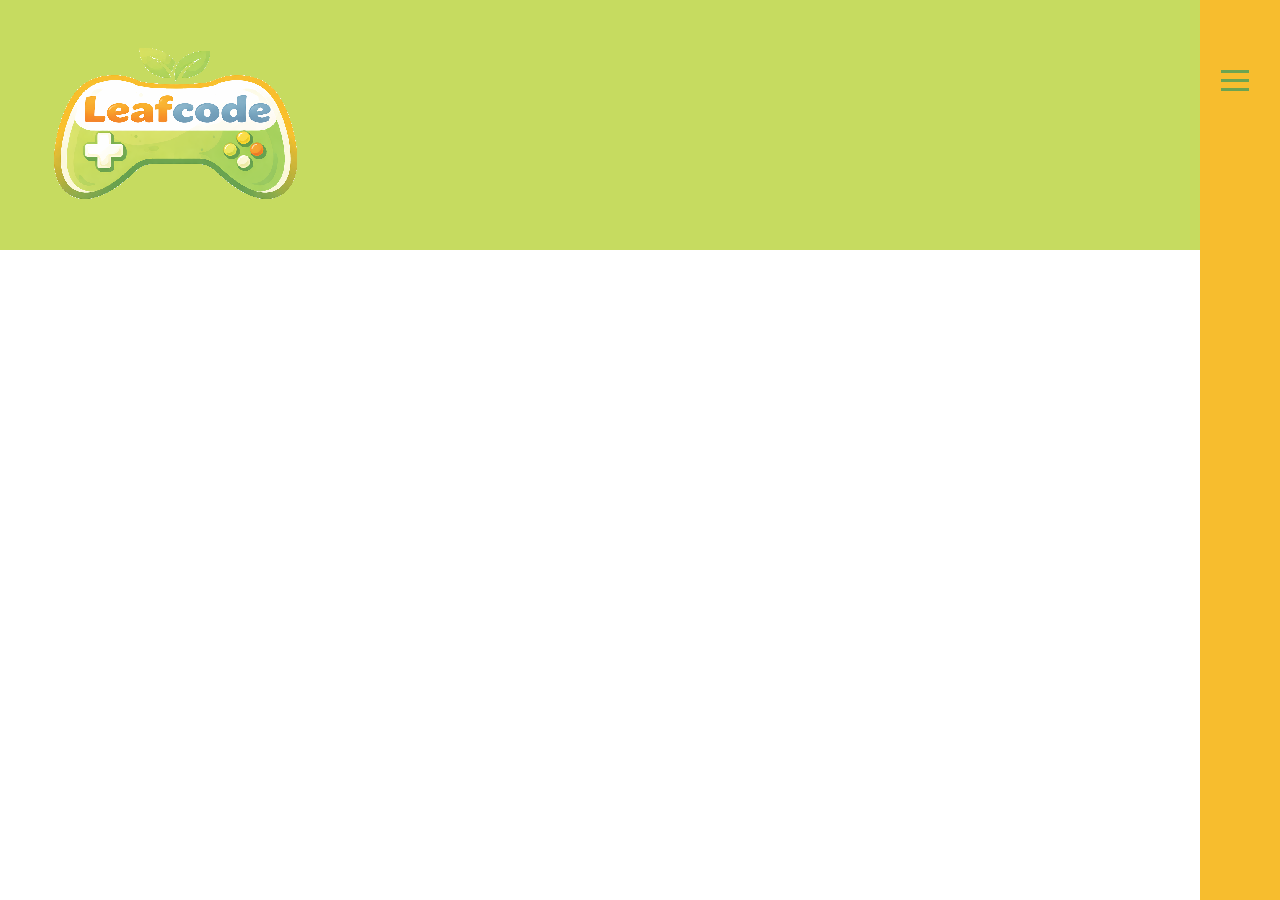
==== index.html @ 5fb4eae0 "icône de menu apparait et ajout du burger menu dans toutes les pages. Lorsqu'on click sur la page le" ====
<!DOCTYPE html>
<html lang="en">
<head>
    <meta charset="UTF-8">
    <meta name="viewport" content="width=device-width, initial-scale=1.0">
    <link rel="icon" type="image/x-icon" href="leafcode-LogoSiteWeb.png">
    <title>Document</title>
    <link rel="stylesheet" href="style.css">
</head>
<body>
    <div class="overlay" id="overlay"></div>
    <header>
        <img src="leafcode-LogoSiteWeb.png" alt="Une manette sur laquelle est écrit leafcode avec deux feuilles de plante comme antenne"> 
    </header>
    <nav class="nav" id="nav">
        <button class="burger" id="burger">
            <span class="burger-icon">
                <span class="burger-line"></span>
                <span class="burger-line"></span>
                <span class="burger-line"></span>
            </span>
        </button>
        <a href="jeuUn.html" class="nav-link">L'univers d'Altius</a>
        <a href="jeuDeux.html" class="nav-link">Rasta Bleu</a>
        <a href="jeuTrois.html" class="nav-link">Cocci Ninja</a>
        <a href="contact.html" class="nav-link">Support</a>
    </nav>
    <section></section>
    <section></section>
    <footer></footer>
    <script src="script.js"></script>
</body>
</html>
---- style.css ----
:root{
    /*Les échelles du texte*/
    --miseAEchelle: 1.618;
    --petit-Texte: 16px;
    --moyen-Texte: calc(var(--miseAEchelle)*var(--petit-Texte));
    --gros-Texte: calc(var(--miseAEchelle)*var(--moyen-Texte));
    --Giga-Texte: calc(var(--miseAEchelle)*var(--gros-Texte));
  /*les couleurs*/
    --couleur-or: #F7BD2E;
    --couleur-bleu-stylo:#86B1C9;
    --couleur-vert-pelouse-pale:#C6DB60;
    --couleur-vert-feuille-plante:#6CA450;
    
}
*{
  margin: 0;
  padding: 0;
  box-sizing: border-box;
}

header{
  display: flex;
  background-color: var(--couleur-vert-pelouse-pale);
  justify-content: space-between;
  padding: 1.5rem 2rem;
  align-items: center;
}

.burger{
  --sizeBtn: 2.5rem;
  width: var(--sizeBtn);
  height: var(--sizeBtn);
  display: grid;
  place-items: center;
  cursor: pointer;
  border: none;
  background: none;
  position: absolute;
  right: 265px;
  top: 60px;
}
.burger-icon{
  display: flex;
  flex-direction: column;
  width: 28px;
  gap: 6px;
}
.burger-line{
  height: 3px;
  background-color:var(--couleur-vert-feuille-plante);
  transition: transform 1s ease;
}
.burger.is-open .burger-line:nth-child(1){
  transform: translateY(7.5px) rotate(45deg);

}
.burger.is-open .burger-line:nth-child(2){
  width: 0;
  opacity: 0;

}
.burger.is-open .burger-line:nth-child(3){
  transform: translateY(-10px) rotate(-45deg);

}
.overlay{
  position: fixed;
  pointer-events: none;
  background-color: rgba(0,0,0,0.6);
  backdrop-filter: blur(2px);
  inset: 0;
  opacity: 0;
  z-index: 99;
}
.overlay.is-open{
  opacity: 1;
  pointer-events: all;
}

.nav{
  background-color: var(--couleur-or);
  width: 320px;
  position: fixed;
  inset: 0 0 0 auto;
  display: flex;
  flex-direction: column;
  gap: 0.7rem;

  transform: translateX(calc(100% - 80px));
  transition: transform 0.4s ease;

  padding: 6rem 6rem 3rem;
  z-index: 200;
}
.nav.is-open{
  transform: translateX(0);
}
.nav-link{
  color:var(--couleur-vert-feuille-plante);
  text-decoration: none;
  padding: 0.6rem 0;
  font-size: 1.6rem;

}
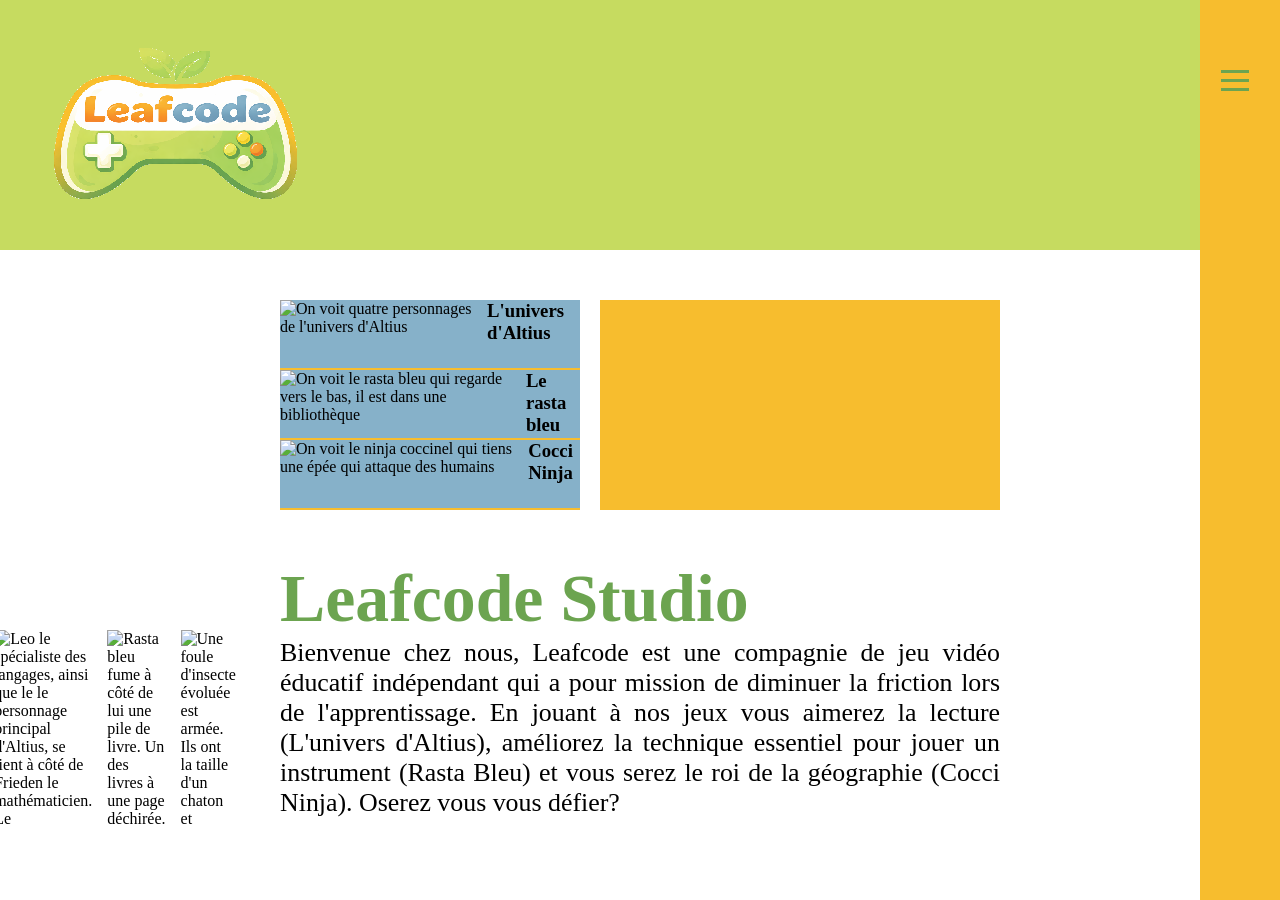
==== commit 9da84683: "Structure de la page d'Accueil mise en place sans les images. Nth-child de la liste des jeux ne fonc" ====
--- a/index.html
+++ b/index.html
@@ -25,8 +25,38 @@
         <a href="jeuTrois.html" class="nav-link">Cocci Ninja</a>
         <a href="contact.html" class="nav-link">Support</a>
     </nav>
-    <section></section>
-    <section></section>
+    <div class="maPageAccueil">
+        <section class="premiereSectionAccueil">
+            <div class="sectionListeDeJeuAccueil">
+                <div class="jeu">
+                    <img src="" alt="On voit quatre personnages de l'univers d'Altius">
+                    <h3>L'univers d'Altius</h3>
+                </div>
+                <div class="jeu">
+                    <img src="" alt="On voit le rasta bleu qui regarde vers le bas, il est dans une bibliothèque">
+                    <h3>Le rasta bleu</h3>
+                </div>
+                <div class="jeu">
+                    <img src="" alt="On voit le ninja coccinel qui tiens une épée qui attaque des humains">
+                    <h3>Cocci Ninja</h3>
+                </div>
+            </div>
+            <div class="sectionAffichageJeuAccueil">
+
+            </div>
+        </section>
+        <section class="deuxiemeSectionAccueil">
+            <div class="sectionTextAccueil">
+                <h1>Leafcode Studio</h1>
+                <p>Bienvenue chez nous, Leafcode est une compagnie de jeu vidéo éducatif indépendant qui a pour mission de diminuer la friction lors de l'apprentissage. En jouant à nos jeux vous aimerez la lecture (L'univers d'Altius), améliorez la technique essentiel pour jouer un instrument (Rasta Bleu) et vous serez le roi de la géographie (Cocci Ninja). Oserez vous vous défier?</p>  
+            </div>
+        </section>
+        <section class="troisiemeSectionAccueil">
+            <img src="" alt="Leo le spécialiste des langages, ainsi que le le personnage principal d'Altius, se tient à côté de Frieden le mathématicien. Le mathématicien pointe le ciel tandis que le langagiste pointe la terre. En arrière plan on voit FALL, le musicien, ainsi que Coisabafe le chimiste.">
+            <img src="" alt="Rasta bleu fume à côté de lui une pile de livre. Un des livres à une page déchirée. Cette page à servi au rasta pour rouler son joint.">
+            <img src="" alt="Une foule d'insecte évoluée est armée. Ils ont la taille d'un chaton et attaque des humains qui sont sur la plage. ">
+        </section>
+    </div>
     <footer></footer>
     <script src="script.js"></script>
 </body>
--- a/style.css
+++ b/style.css
@@ -9,15 +9,25 @@
     --couleur-or: #F7BD2E;
     --couleur-bleu-stylo:#86B1C9;
     --couleur-vert-pelouse-pale:#C6DB60;
-    --couleur-vert-feuille-plante:#6CA450;
-    
+    --couleur-vert-feuille-plante:#6CA450; 
+
+    font-family: Georgia, 'Times New Roman', Times, serif;
 }
 *{
   margin: 0;
   padding: 0;
   box-sizing: border-box;
 }
+h1{
+  font-size: var(--Giga-Texte);
+  color:var(--couleur-vert-feuille-plante);
+}
+p{
+  font-size: var(--moyen-Texte);
 
+}
+
+/* Les lignes qui suivent permettent la réalisation du menu burger  */
 header{
   display: flex;
   background-color: var(--couleur-vert-pelouse-pale);
@@ -25,7 +35,6 @@
   padding: 1.5rem 2rem;
   align-items: center;
 }
-
 .burger{
   --sizeBtn: 2.5rem;
   width: var(--sizeBtn);
@@ -101,4 +110,63 @@
   padding: 0.6rem 0;
   font-size: 1.6rem;
 
-}+}
+
+/* les lignes suivantes sont nécessaires à la mise en page de la page d'accueil */
+.maPageAccueil{
+  display: flex;
+  flex-direction: column;
+  margin-top: 50px;
+  gap: 50px;
+}
+
+
+/* la première section */
+.premiereSectionAccueil{
+  display: flex;
+  gap: 20px;
+  justify-content: center;
+}
+.sectionListeDeJeuAccueil{
+  display: flex;
+  flex-direction: column;
+}
+.sectionListeDeJeuAccueil:nth-child(2){
+  border-bottom: none;
+}
+.jeu{
+  display: flex;
+  width: 300px;
+  height: 70px;
+  background-color: var(--couleur-bleu-stylo);
+  border-bottom: 2px solid var(--couleur-or);
+}
+.sectionAffichageJeuAccueil{
+  width:400px;
+  height:210px;
+  background-color: var(--couleur-or);
+}
+
+/* la deuxième section */
+.deuxiemeSectionAccueil{
+  display: flex;
+  justify-content: center; 
+}
+.sectionTextAccueil{
+  display: flex;
+  flex-direction: column;
+  width: 720px;
+  height: 20px;
+}
+.sectionTextAccueil p{
+  text-align: justify;
+}
+
+/* la troisième section */
+.troisiemeSectionAccueil {
+  display: flex;
+  gap: 15px;
+  width: 230px;
+  height: 200px;
+  justify-content: center;
+}
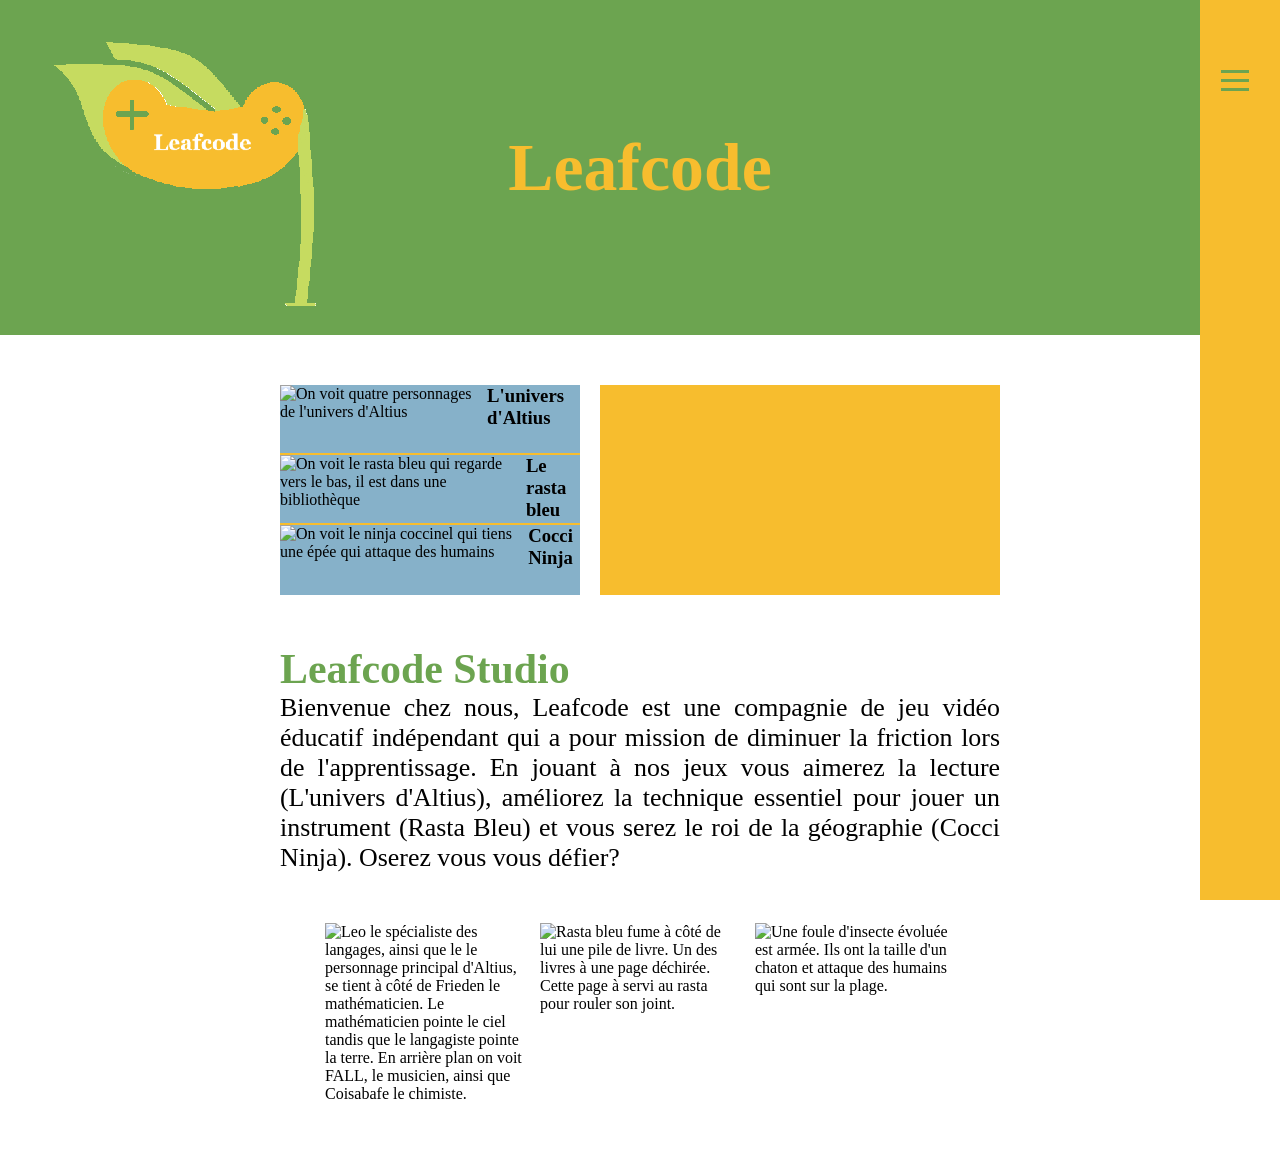
==== commit bd275a30: "Les bugs sur la page d'accueil sont fixés. La structure de la page du jeu 1 est faite. Il reste à fa" ====
--- a/index.html
+++ b/index.html
@@ -10,7 +10,9 @@
 <body>
     <div class="overlay" id="overlay"></div>
     <header>
-        <img src="leafcode-LogoSiteWeb.png" alt="Une manette sur laquelle est écrit leafcode avec deux feuilles de plante comme antenne"> 
+         <div><img src="leafcode-LogoSiteWeb.png" alt="Une manette à l'envers sur laquelle est écrit leafcode avec deux feuilles de plante qui sortent sur le côté comme les feuilles d'une graine qui germe"></div>
+        <h1>Leafcode</h1>
+        <div></div>
     </header>
     <nav class="nav" id="nav">
         <button class="burger" id="burger">
@@ -47,7 +49,7 @@
         </section>
         <section class="deuxiemeSectionAccueil">
             <div class="sectionTextAccueil">
-                <h1>Leafcode Studio</h1>
+                <h2>Leafcode Studio</h2>
                 <p>Bienvenue chez nous, Leafcode est une compagnie de jeu vidéo éducatif indépendant qui a pour mission de diminuer la friction lors de l'apprentissage. En jouant à nos jeux vous aimerez la lecture (L'univers d'Altius), améliorez la technique essentiel pour jouer un instrument (Rasta Bleu) et vous serez le roi de la géographie (Cocci Ninja). Oserez vous vous défier?</p>  
             </div>
         </section>
--- a/style.css
+++ b/style.css
@@ -20,6 +20,10 @@
 }
 h1{
   font-size: var(--Giga-Texte);
+  color:var(--couleur-or);
+}
+h2{
+  font-size: var(--gros-Texte);
   color:var(--couleur-vert-feuille-plante);
 }
 p{
@@ -30,10 +34,22 @@
 /* Les lignes qui suivent permettent la réalisation du menu burger  */
 header{
   display: flex;
-  background-color: var(--couleur-vert-pelouse-pale);
+  background-color: var(--couleur-vert-feuille-plante);
   justify-content: space-between;
   padding: 1.5rem 2rem;
   align-items: center;
+  text-align: center;
+  
+}
+
+header > h1,
+header > div {
+  flex: 1;
+}
+
+header > div > img {
+  display: flex;
+  align-items: flex-start;
 }
 .burger{
   --sizeBtn: 2.5rem;
@@ -118,6 +134,7 @@
   flex-direction: column;
   margin-top: 50px;
   gap: 50px;
+  align-items: center;
 }
 
 
@@ -125,13 +142,12 @@
 .premiereSectionAccueil{
   display: flex;
   gap: 20px;
-  justify-content: center;
 }
 .sectionListeDeJeuAccueil{
   display: flex;
   flex-direction: column;
 }
-.sectionListeDeJeuAccueil:nth-child(2){
+.jeu:nth-child(3){
   border-bottom: none;
 }
 .jeu{
@@ -150,13 +166,11 @@
 /* la deuxième section */
 .deuxiemeSectionAccueil{
   display: flex;
-  justify-content: center; 
 }
 .sectionTextAccueil{
   display: flex;
   flex-direction: column;
   width: 720px;
-  height: 20px;
 }
 .sectionTextAccueil p{
   text-align: justify;
@@ -166,7 +180,47 @@
 .troisiemeSectionAccueil {
   display: flex;
   gap: 15px;
-  width: 230px;
-  height: 200px;
-  justify-content: center;
-}
+}
+.troisiemeSectionAccueil img{
+  width: 200px;
+  height: 230px;
+}
+
+/* les lignes suivantes sont nécessaires à la mise en page de la page de jeuUn */
+
+/* la première section */
+.pageJeuUn{
+  display: flex;
+  flex-direction: column;
+  margin-top: 50px;
+  gap: 75px;
+  align-items: center;
+}
+
+/* la deuxième section */
+.deuxiemeSectionJeuUn{
+  display: flex;
+  gap: 30px;
+}
+.carteGamePlay{
+  display: flex;
+  flex-direction: column;
+  gap: 20px;
+  width: 300px;
+}
+
+/*la troisième section*/
+.troisiemeSectionJeuUn{
+  display: flex;
+  gap: 30px;
+}
+.informationsPersonnageJeuUn{
+  display: flex;
+  flex-direction: column;
+  gap: 20px;
+  width: 500px;
+}
+.selectionDePersonnageJeuUn{
+  display: flex;
+  gap: 10px;
+}
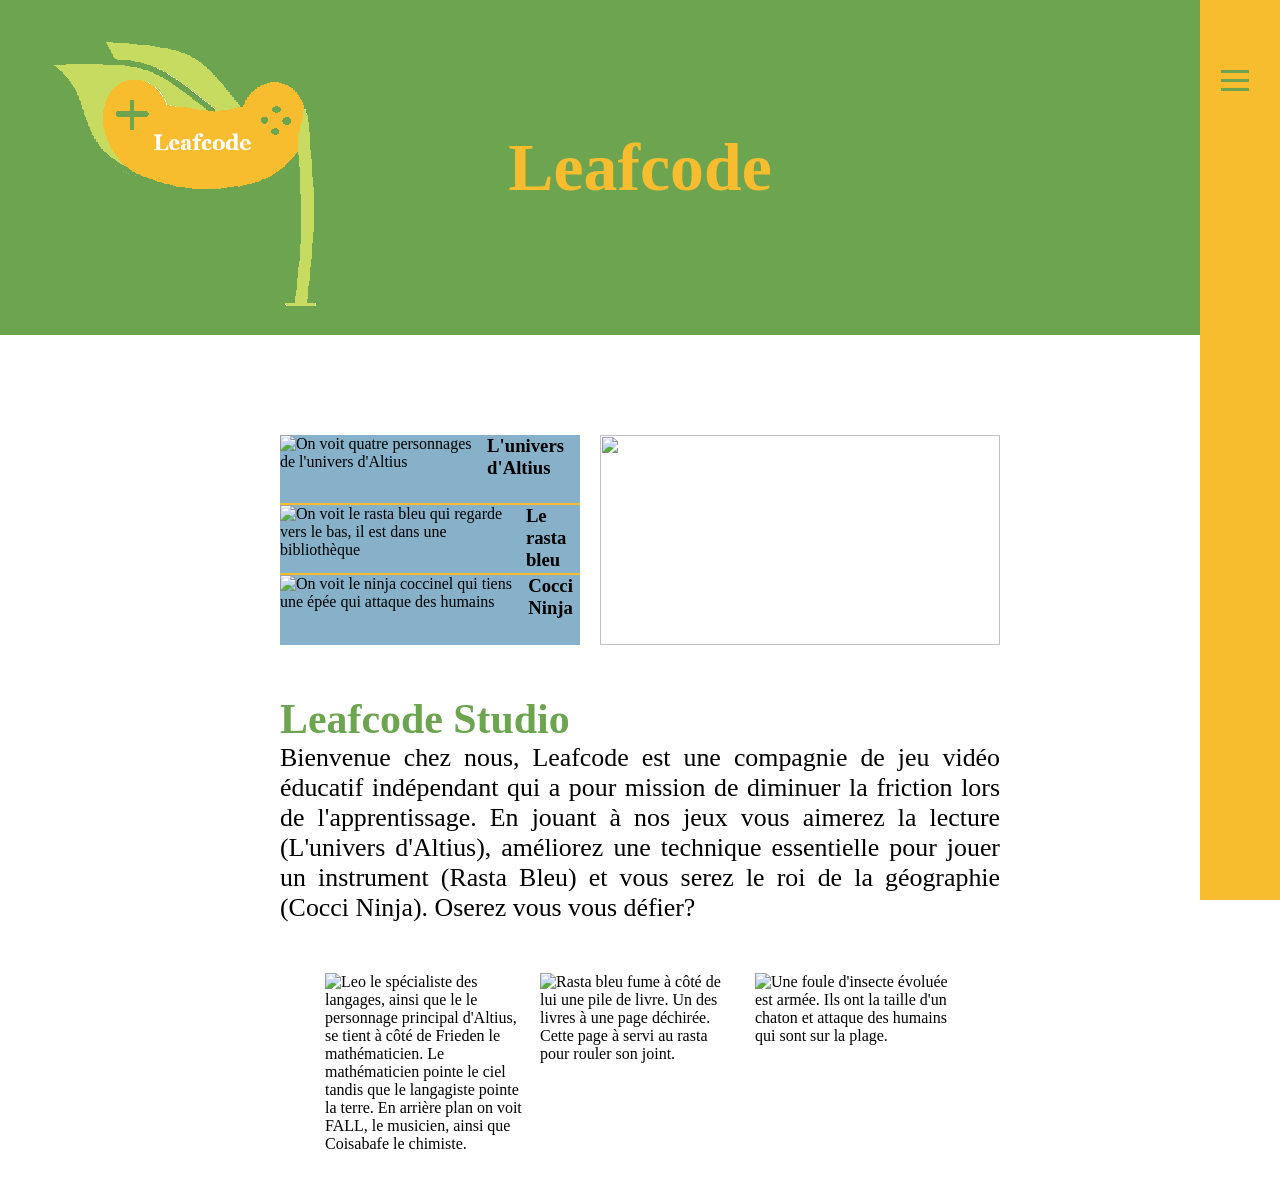
==== commit 67f88850: "structure de toutes les pages faîte et ajout d'arrière plan à la page jeuTrois" ====
--- a/index.html
+++ b/index.html
@@ -4,7 +4,7 @@
     <meta charset="UTF-8">
     <meta name="viewport" content="width=device-width, initial-scale=1.0">
     <link rel="icon" type="image/x-icon" href="leafcode-LogoSiteWeb.png">
-    <title>Document</title>
+    <title>Leafcode</title>
     <link rel="stylesheet" href="style.css">
 </head>
 <body>
@@ -43,14 +43,12 @@
                     <h3>Cocci Ninja</h3>
                 </div>
             </div>
-            <div class="sectionAffichageJeuAccueil">
-
-            </div>
+            <img src="" alt="" class="sectionAffichageJeuAccueil"> 
         </section>
         <section class="deuxiemeSectionAccueil">
             <div class="sectionTextAccueil">
                 <h2>Leafcode Studio</h2>
-                <p>Bienvenue chez nous, Leafcode est une compagnie de jeu vidéo éducatif indépendant qui a pour mission de diminuer la friction lors de l'apprentissage. En jouant à nos jeux vous aimerez la lecture (L'univers d'Altius), améliorez la technique essentiel pour jouer un instrument (Rasta Bleu) et vous serez le roi de la géographie (Cocci Ninja). Oserez vous vous défier?</p>  
+                <p>Bienvenue chez nous, Leafcode est une compagnie de jeu vidéo éducatif indépendant qui a pour mission de diminuer la friction lors de l'apprentissage. En jouant à nos jeux vous aimerez la lecture (L'univers d'Altius), améliorez une technique essentielle pour jouer un instrument (Rasta Bleu) et vous serez le roi de la géographie (Cocci Ninja). Oserez vous vous défier?</p>  
             </div>
         </section>
         <section class="troisiemeSectionAccueil">
--- a/style.css
+++ b/style.css
@@ -132,7 +132,7 @@
 .maPageAccueil{
   display: flex;
   flex-direction: column;
-  margin-top: 50px;
+  margin-top: 100px;
   gap: 50px;
   align-items: center;
 }
@@ -160,7 +160,6 @@
 .sectionAffichageJeuAccueil{
   width:400px;
   height:210px;
-  background-color: var(--couleur-or);
 }
 
 /* la deuxième section */
@@ -192,7 +191,7 @@
 .pageJeuUn{
   display: flex;
   flex-direction: column;
-  margin-top: 50px;
+  margin-top: 100px;
   gap: 75px;
   align-items: center;
 }
@@ -223,4 +222,75 @@
 .selectionDePersonnageJeuUn{
   display: flex;
   gap: 10px;
-}+}
+
+
+/* les lignes suivantes sont nécessaires à la mise en page de la page de jeuDeux */
+
+.sectionCarteJeuDeux{
+  display: flex;
+  flex-direction: column;
+  margin-top: 100px;
+  gap:75px;
+  align-items:center;
+}
+.infoCarteJeuDeux{
+  display: flex;
+  width: 500px;
+}
+
+
+
+/* les lignes suivantes sont nécessaires à la mise en page de la page de jeuTrois */
+.sectionUniqueJeuTrois{
+  display: flex;
+  flex-direction: column;
+  margin-top: 100px;
+  gap: 150px;
+  align-items: center;
+}
+.blocHistoireJeuTrois{
+  text-align: center;
+  width: 800px;
+}
+.blocHistoireJeuTrois p{
+background-color: white;
+}
+.jeuTrois{
+  background-image: url(arrierePlanJeuTrois.png);
+  background-repeat: no-repeat;
+  background-position: center;
+  background-attachment: fixed;
+  background-size: cover;
+}
+/* les lignes suivantes sont nécessaires à la mise en page de la page de Support */
+.sectionFormulairePageSupport{
+  margin-top: 100px;
+  display:flex;
+  flex-direction:column;
+  gap: 20px;
+  align-items: center;
+}
+input{
+  border-radius: 10px;
+  width: 500px;
+  height:100px;
+}
+textarea{
+  width: 500px;
+  height: 200px;
+}
+
+button{
+  border-radius: 10px;
+  width:150px;
+  height: 50px;
+  background-color: var(--couleur-or);
+  font-family: Georgia, 'Times New Roman', Times, serif;
+  font-size: var(--moyen-Texte);
+  border: 2px solid var(--couleur-vert-feuille-plante);
+}
+button:hover{
+  border-top: 2px solid var(--couleur-vert-pelouse-pale);
+  border-left: 2px solid var(--couleur-vert-pelouse-pale);
+}
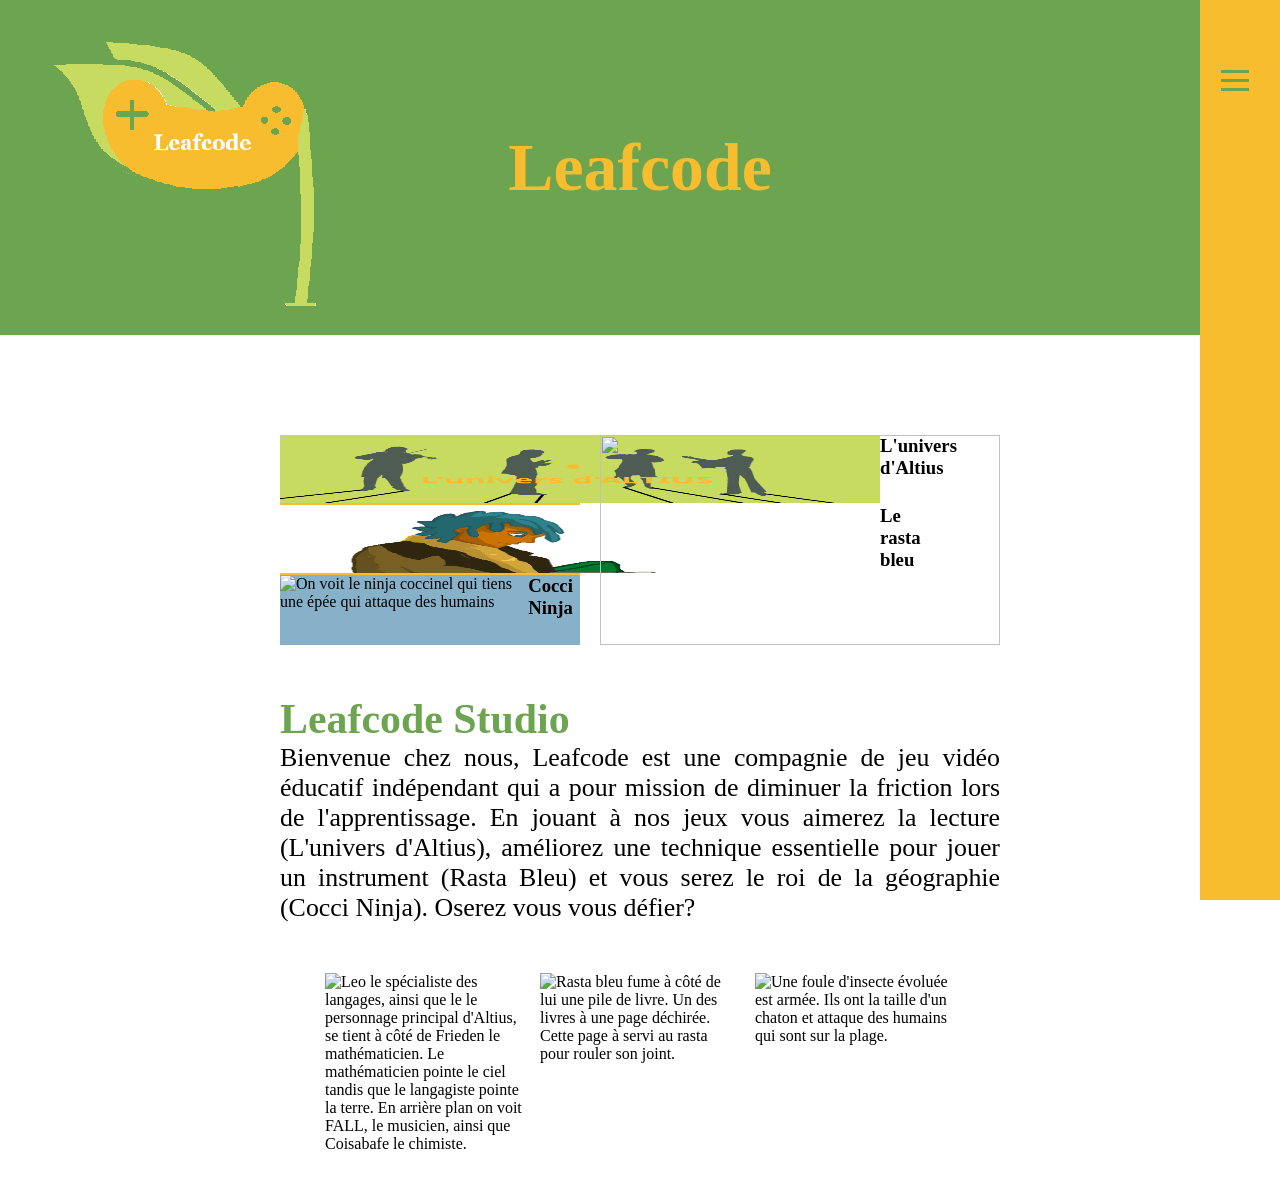
==== commit 7bd647c6: "ajout des images dans le jeuUn et aussi le javascript necessaire pour que lorsqu'on selectionne un p" ====
--- a/index.html
+++ b/index.html
@@ -31,11 +31,11 @@
         <section class="premiereSectionAccueil">
             <div class="sectionListeDeJeuAccueil">
                 <div class="jeu">
-                    <img src="" alt="On voit quatre personnages de l'univers d'Altius">
+                    <img src="banniereJeuUnAccueil.png" alt="On voit quatre personnages de l'univers d'Altius">
                     <h3>L'univers d'Altius</h3>
                 </div>
                 <div class="jeu">
-                    <img src="" alt="On voit le rasta bleu qui regarde vers le bas, il est dans une bibliothèque">
+                    <img src="banniereJeuDeuxAccueil.png" alt="On voit le rasta bleu qui regarde vers le bas, il est dans une bibliothèque">
                     <h3>Le rasta bleu</h3>
                 </div>
                 <div class="jeu">
--- a/style.css
+++ b/style.css
@@ -195,7 +195,9 @@
   gap: 75px;
   align-items: center;
 }
-
+.banniereJeuUn{
+  border-radius: 5px;
+}
 /* la deuxième section */
 .deuxiemeSectionJeuUn{
   display: flex;
@@ -221,7 +223,7 @@
 }
 .selectionDePersonnageJeuUn{
   display: flex;
-  gap: 10px;
+  gap: 25px;
 }
 
 
@@ -236,10 +238,28 @@
 }
 .infoCarteJeuDeux{
   display: flex;
-  width: 500px;
-}
-
-
+  width: 600px;
+  gap:15px;
+}
+.infoCarteJeuDeux img{
+  border-radius: 5px;
+  border: 2px solid var(--couleur-or);
+  width:400px;
+}
+.infoCarteJeuDeux p{
+ color: var(--couleur-vert-feuille-plante);
+ border: 2px solid var(--couleur-vert-feuille-plante);
+ background-color: var(--couleur-or);
+ padding: 10px;
+ border-radius: 5px;
+}
+.jeuDeux{
+  background-image: url(arrierePlanJeuDeux.png);
+  background-repeat: no-repeat;
+  background-position: center;
+  background-attachment: fixed;
+  background-size: cover;
+}
 
 /* les lignes suivantes sont nécessaires à la mise en page de la page de jeuTrois */
 .sectionUniqueJeuTrois{
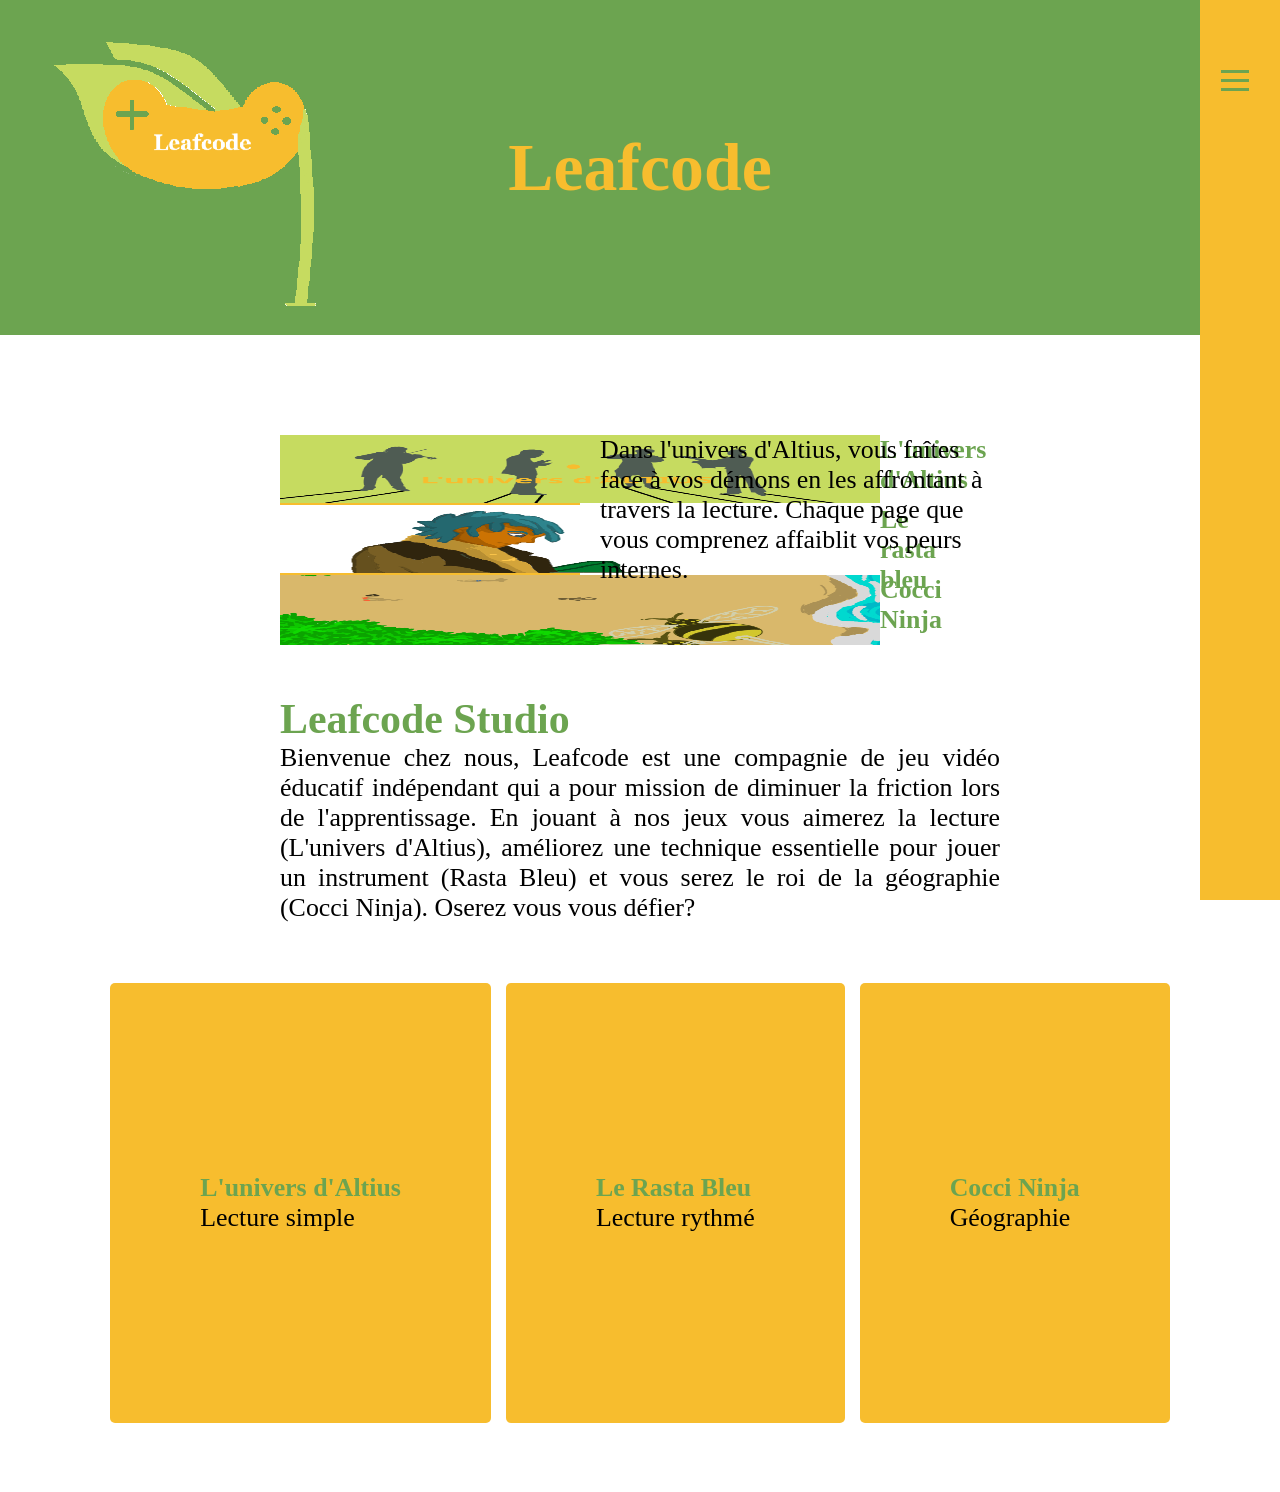
==== commit 700c4eba: "commit du dimanche soir, ajout des dernieres images et ajout d'une fonctionnalite javascript sur la " ====
--- a/index.html
+++ b/index.html
@@ -10,7 +10,7 @@
 <body>
     <div class="overlay" id="overlay"></div>
     <header>
-         <div><img src="leafcode-LogoSiteWeb.png" alt="Une manette à l'envers sur laquelle est écrit leafcode avec deux feuilles de plante qui sortent sur le côté comme les feuilles d'une graine qui germe"></div>
+         <div><img src="Images/leafcode-LogoSiteWeb.png" alt="Une manette à l'envers sur laquelle est écrit leafcode avec deux feuilles de plante qui sortent sur le côté comme les feuilles d'une graine qui germe"></div>
         <h1>Leafcode</h1>
         <div></div>
     </header>
@@ -31,19 +31,20 @@
         <section class="premiereSectionAccueil">
             <div class="sectionListeDeJeuAccueil">
                 <div class="jeu">
-                    <img src="banniereJeuUnAccueil.png" alt="On voit quatre personnages de l'univers d'Altius">
+                    <img class="imgQuiChangeP" src="Images/banniereJeuUnAccueil.png" alt="Dans l'univers d'Altius, vous faîtes face à vos démons en les affrontant à travers la lecture. Chaque page que vous comprenez affaiblit vos peurs internes. ">
                     <h3>L'univers d'Altius</h3>
                 </div>
                 <div class="jeu">
-                    <img src="banniereJeuDeuxAccueil.png" alt="On voit le rasta bleu qui regarde vers le bas, il est dans une bibliothèque">
+                    <img class="imgQuiChangeP" src="Images/banniereJeuDeuxAccueil.png" alt="Suite à une perte de contacte à la réalité à force de trop fumer, le rasta bleu n'a plus le choix de lire s'il veut réccupérer un niveau de concentration normal pour redevenir fonctionnel. Il doit lire en suivant le rythme de la musique pour rester concentré.">
                     <h3>Le rasta bleu</h3>
                 </div>
                 <div class="jeu">
-                    <img src="" alt="On voit le ninja coccinel qui tiens une épée qui attaque des humains">
+                    <img class="imgQuiChangeP"src="Images/banniereJeuTroisAccueil.png" alt="Une foule d'insecte évoluée est armée. Ils ont la taille d'un chaton et attaque des humains qui sont sur la plage.">
                     <h3>Cocci Ninja</h3>
                 </div>
             </div>
-            <img src="" alt="" class="sectionAffichageJeuAccueil"> 
+            <p id="pBanniereAccueilSelectionne">Dans l'univers d'Altius, vous faîtes face à vos démons en les affrontant à travers la lecture. Chaque page que vous comprenez affaiblit vos peurs internes. </p> 
+            <!-- àéèêîï  -->
         </section>
         <section class="deuxiemeSectionAccueil">
             <div class="sectionTextAccueil">
@@ -52,9 +53,24 @@
             </div>
         </section>
         <section class="troisiemeSectionAccueil">
-            <img src="" alt="Leo le spécialiste des langages, ainsi que le le personnage principal d'Altius, se tient à côté de Frieden le mathématicien. Le mathématicien pointe le ciel tandis que le langagiste pointe la terre. En arrière plan on voit FALL, le musicien, ainsi que Coisabafe le chimiste.">
-            <img src="" alt="Rasta bleu fume à côté de lui une pile de livre. Un des livres à une page déchirée. Cette page à servi au rasta pour rouler son joint.">
-            <img src="" alt="Une foule d'insecte évoluée est armée. Ils ont la taille d'un chaton et attaque des humains qui sont sur la plage. ">
+            <a href="jeuUn.html" class="nav-link">
+                <div class="carteUnJeu">
+                    <h3>L'univers d'Altius</h3>
+                    <p>Lecture simple</p>
+                </div>
+            </a>
+            <a href="jeuDeux.html" class="nav-link">
+                <div class="carteUnJeu">
+                    <h3>Le Rasta Bleu </h3>
+                    <p>Lecture rythmé</p>
+                </div>
+            </a>
+            <a href="jeuTrois.html" class="nav-link">
+                <div class="carteUnJeu">
+                    <h3>Cocci Ninja</h3>
+                    <p>Géographie</p>
+                </div>
+            </a>
         </section>
     </div>
     <footer></footer>
--- a/style.css
+++ b/style.css
@@ -26,6 +26,10 @@
   font-size: var(--gros-Texte);
   color:var(--couleur-vert-feuille-plante);
 }
+h3{
+  font-size: var(--moyen-Texte);
+  color:var(--couleur-vert-feuille-plante);
+}
 p{
   font-size: var(--moyen-Texte);
 
@@ -141,11 +145,16 @@
 /* la première section */
 .premiereSectionAccueil{
   display: flex;
+  width: 1000px;
   gap: 20px;
+  justify-content: center;
 }
 .sectionListeDeJeuAccueil{
   display: flex;
   flex-direction: column;
+}
+.premiereSectionAccueil p{
+  width: 400px;
 }
 .jeu:nth-child(3){
   border-bottom: none;
@@ -154,7 +163,7 @@
   display: flex;
   width: 300px;
   height: 70px;
-  background-color: var(--couleur-bleu-stylo);
+  background-color: var(--couleur-or);
   border-bottom: 2px solid var(--couleur-or);
 }
 .sectionAffichageJeuAccueil{
@@ -180,9 +189,17 @@
   display: flex;
   gap: 15px;
 }
-.troisiemeSectionAccueil img{
-  width: 200px;
-  height: 230px;
+.troisiemeSectionAccueil a{
+  color:black;
+}
+.carteUnJeu{
+  padding-left: 90px;
+  padding-right: 90px;
+  padding-top: 190px;
+  padding-bottom: 190px;
+  margin-bottom: 60px;
+  background-color: var(--couleur-or);
+  border-radius: 5px;
 }
 
 /* les lignes suivantes sont nécessaires à la mise en page de la page de jeuUn */
@@ -206,8 +223,12 @@
 .carteGamePlay{
   display: flex;
   flex-direction: column;
+  text-align: center;
   gap: 20px;
   width: 300px;
+}
+.carteGamePlay img{
+  border-radius: 5px;
 }
 
 /*la troisième section*/
@@ -254,7 +275,7 @@
  border-radius: 5px;
 }
 .jeuDeux{
-  background-image: url(arrierePlanJeuDeux.png);
+  background-image: url(Images/arrierePlanJeuDeux.png);
   background-repeat: no-repeat;
   background-position: center;
   background-attachment: fixed;
@@ -269,6 +290,9 @@
   gap: 150px;
   align-items: center;
 }
+.sectionUniqueJeuTrois img{
+  border-radius: 5px;
+}
 .blocHistoireJeuTrois{
   text-align: center;
   width: 800px;
@@ -277,7 +301,7 @@
 background-color: white;
 }
 .jeuTrois{
-  background-image: url(arrierePlanJeuTrois.png);
+  background-image: url(Images/arrierePlanJeuTrois.png);
   background-repeat: no-repeat;
   background-position: center;
   background-attachment: fixed;
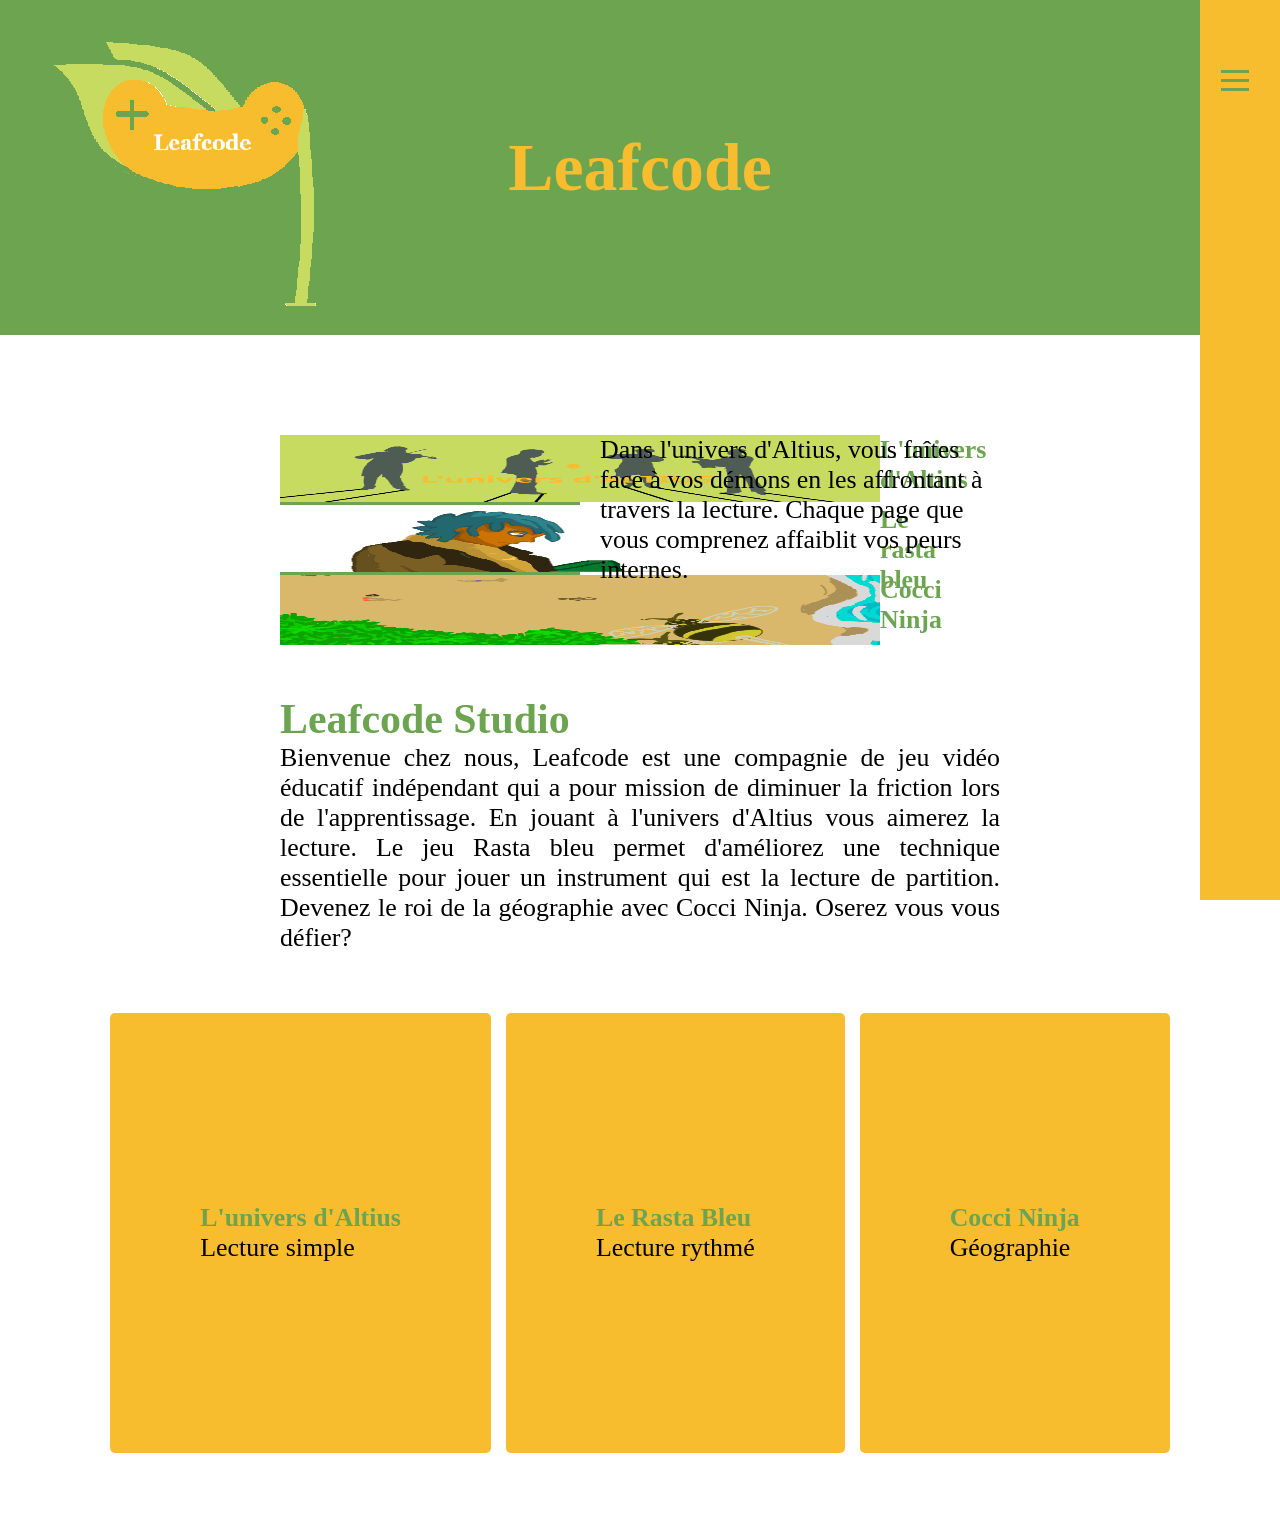
==== commit de9cc4d9: "petit commit du lundi ajout d'un media querry nécessaire pour la page d`accueil. Permettre à la troi" ====
--- a/index.html
+++ b/index.html
@@ -31,25 +31,25 @@
         <section class="premiereSectionAccueil">
             <div class="sectionListeDeJeuAccueil">
                 <div class="jeu">
-                    <img class="imgQuiChangeP" src="Images/banniereJeuUnAccueil.png" alt="Dans l'univers d'Altius, vous faîtes face à vos démons en les affrontant à travers la lecture. Chaque page que vous comprenez affaiblit vos peurs internes. ">
-                    <h3>L'univers d'Altius</h3>
+                    <img class="imgQuiChangeP" id="aArrondirCoinSupGauche" src="Images/banniereJeuUnAccueil.png" alt="Dans l'univers d'Altius, vous faîtes face à vos démons en les affrontant à travers la lecture. Chaque page que vous comprenez affaiblit vos peurs internes. ">
+                    <h3 id="aArrondirCoinSupDroit">L'univers d'Altius</h3>
                 </div>
                 <div class="jeu">
                     <img class="imgQuiChangeP" src="Images/banniereJeuDeuxAccueil.png" alt="Suite à une perte de contacte à la réalité à force de trop fumer, le rasta bleu n'a plus le choix de lire s'il veut réccupérer un niveau de concentration normal pour redevenir fonctionnel. Il doit lire en suivant le rythme de la musique pour rester concentré.">
                     <h3>Le rasta bleu</h3>
                 </div>
                 <div class="jeu">
-                    <img class="imgQuiChangeP"src="Images/banniereJeuTroisAccueil.png" alt="Une foule d'insecte évoluée est armée. Ils ont la taille d'un chaton et attaque des humains qui sont sur la plage.">
-                    <h3>Cocci Ninja</h3>
+                    <img class="imgQuiChangeP" id="aArrondirCoinInfGauche" src="Images/banniereJeuTroisAccueil.png" alt="Une foule d'insecte évoluée est armée. Ils ont la taille d'un chaton et attaque des humains qui sont sur la plage.">
+                    <h3 id="aArrondirCoinInfDroit">Cocci Ninja</h3>
                 </div>
             </div>
             <p id="pBanniereAccueilSelectionne">Dans l'univers d'Altius, vous faîtes face à vos démons en les affrontant à travers la lecture. Chaque page que vous comprenez affaiblit vos peurs internes. </p> 
-            <!-- àéèêîï  -->
+        
         </section>
         <section class="deuxiemeSectionAccueil">
             <div class="sectionTextAccueil">
                 <h2>Leafcode Studio</h2>
-                <p>Bienvenue chez nous, Leafcode est une compagnie de jeu vidéo éducatif indépendant qui a pour mission de diminuer la friction lors de l'apprentissage. En jouant à nos jeux vous aimerez la lecture (L'univers d'Altius), améliorez une technique essentielle pour jouer un instrument (Rasta Bleu) et vous serez le roi de la géographie (Cocci Ninja). Oserez vous vous défier?</p>  
+                <p>Bienvenue chez nous, Leafcode est une compagnie de jeu vidéo éducatif indépendant qui a pour mission de diminuer la friction lors de l'apprentissage. En jouant à l'univers d'Altius vous aimerez la lecture. Le jeu Rasta bleu permet d'améliorez une technique essentielle pour jouer un instrument qui est la lecture de partition. Devenez le roi de la géographie avec Cocci Ninja. Oserez vous vous défier?</p>  
             </div>
         </section>
         <section class="troisiemeSectionAccueil">
--- a/style.css
+++ b/style.css
@@ -164,11 +164,7 @@
   width: 300px;
   height: 70px;
   background-color: var(--couleur-or);
-  border-bottom: 2px solid var(--couleur-or);
-}
-.sectionAffichageJeuAccueil{
-  width:400px;
-  height:210px;
+  border-bottom: 3px solid var(--couleur-vert-feuille-plante);
 }
 
 /* la deuxième section */
@@ -296,6 +292,7 @@
 .blocHistoireJeuTrois{
   text-align: center;
   width: 800px;
+  margin-bottom: 100px;
 }
 .blocHistoireJeuTrois p{
 background-color: white;
@@ -338,3 +335,9 @@
   border-top: 2px solid var(--couleur-vert-pelouse-pale);
   border-left: 2px solid var(--couleur-vert-pelouse-pale);
 }
+
+@media(max-width:1180px){
+  .troisiemeSectionAccueil{
+    flex-direction: column;
+  }
+}
